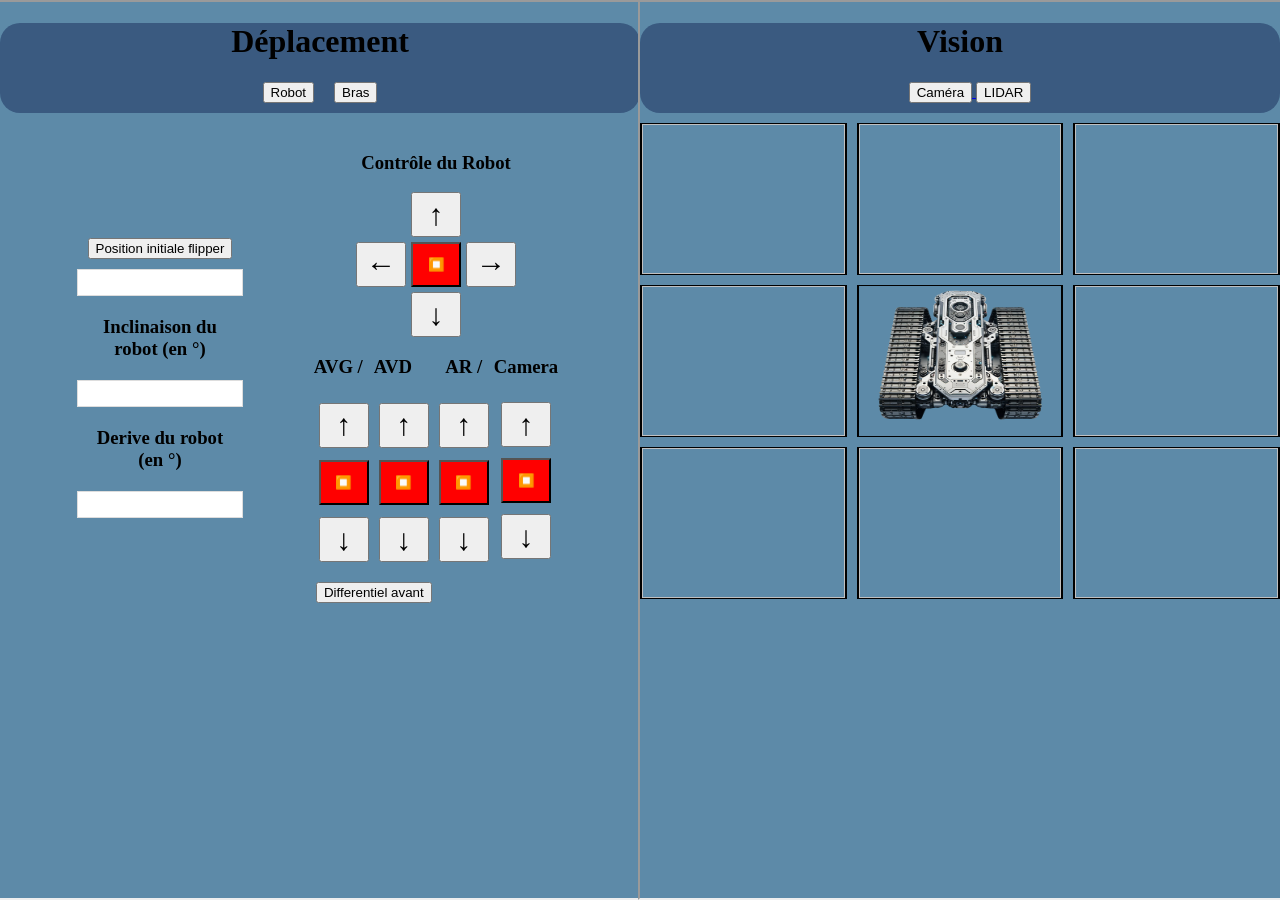
==== IHM_Robot_RMS/index.html @ 8631eeb2 "Initial interface to control the robot" ====
<!DOCTYPE html>
<html lang="fr">

<head>
  <meta charset="UTF-8">
  <meta name="viewport" content="width=device-width, initial-scale=1.0">
  <link rel="stylesheet" href="style.css">
  <title>Pilotage général</title>
</head>

<body>

  <div id="container">
    <div id="box1">
      <iframe src="deplacement_robot.html"></iframe>
    </div>

    <div id="box2">
      <iframe src="vision_camera.html"></iframe>
    </div>
  </div>


</body>

</html>
---- IHM_Robot_RMS/style.css ----
/* Réinitialiser les marges et le padding par défaut */
html, body {
  margin: 0;
  padding: 0;
  height: 100%;
  box-sizing: border-box;
}

header
{
  background-color: blue;
  display: flex;
}

/* Style de la grille pour les conteneurs */
#container {
  display: flex;
  height: 100vh; /* Utilise la pleine hauteur de la fenêtre de visualisation */
}

#box1 
{ 
  display: flex;
  flex-direction: column; /* Cela organise les enfants verticalement */

  flex: 1; /* Assure que chaque boîte prend un tiers de l'espace */
  justify-content: center; /* Centre le contenu horizontalement */
  align-items: center; /* Centre le contenu verticalement */
}

#box2 
{ 
  display: flex;
  flex-direction: column; /* Cela organise les enfants verticalement */

  flex: 1; /* Assure que chaque boîte prend un tiers de l'espace */
  justify-content: center; /* Centre le contenu horizontalement */
  align-items: center; /* Centre le contenu verticalement */
} /* Orange */

iframe
{
  display: flex;
  height: 100vh; /* Utilise la pleine hauteur de la fenêtre de visualisation */
  width: 100%;
}
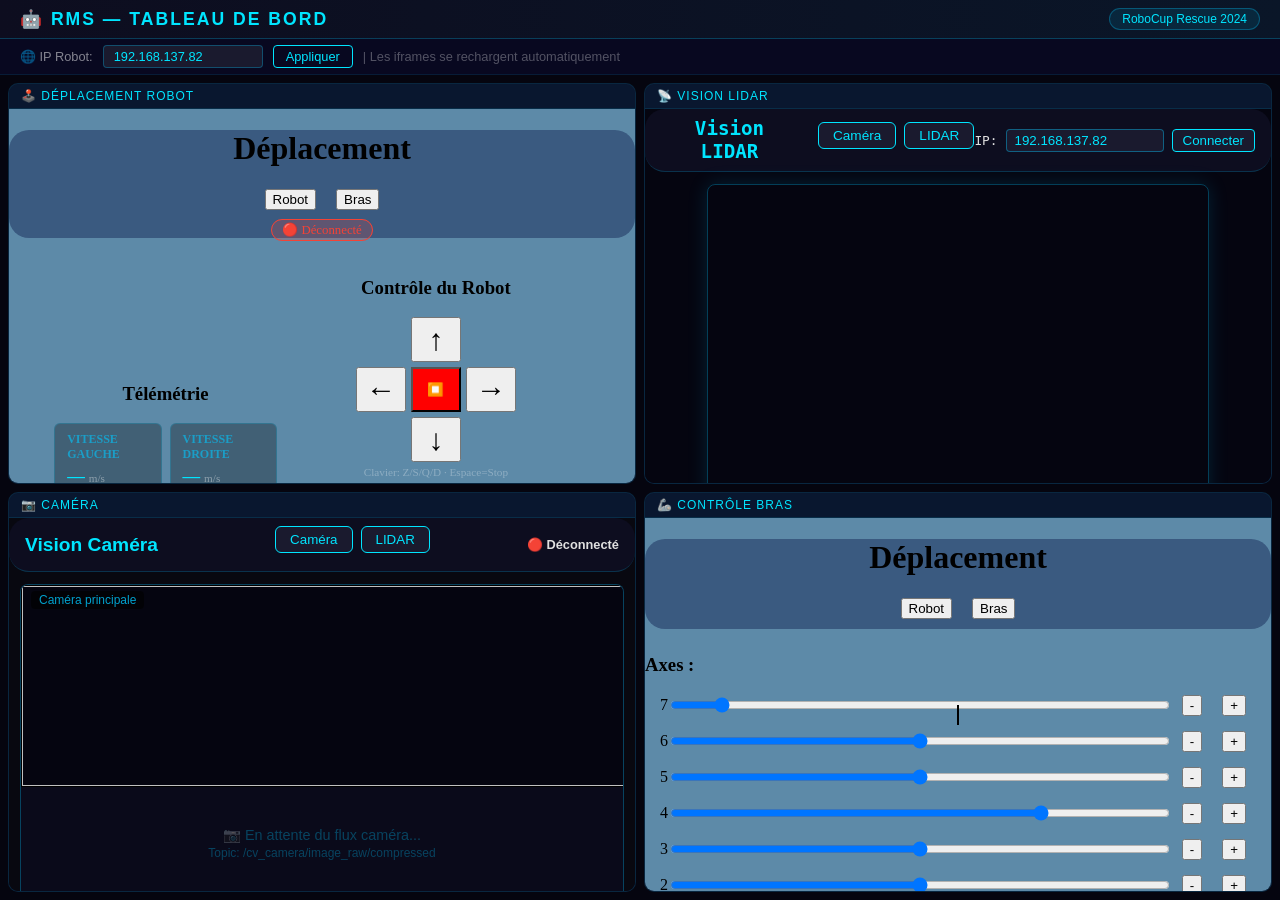
==== commit 75a66c2e: "Interface 100% fonctionnelle : Dashboard 4 panneaux, visualiseur LIDAR Canvas et correction des bugs" ====
--- a/IHM_Robot_RMS/index.html
+++ b/IHM_Robot_RMS/index.html
@@ -1,26 +1,128 @@
-<!DOCTYPE html>
-<html lang="fr">
-
-<head>
-  <meta charset="UTF-8">
-  <meta name="viewport" content="width=device-width, initial-scale=1.0">
-  <link rel="stylesheet" href="style.css">
-  <title>Pilotage général</title>
-</head>
-
-<body>
-
-  <div id="container">
-    <div id="box1">
-      <iframe src="deplacement_robot.html"></iframe>
-    </div>
-
-    <div id="box2">
-      <iframe src="vision_camera.html"></iframe>
-    </div>
-  </div>
-
-
-</body>
-
-</html>
+<!DOCTYPE html>
+<html lang="fr">
+
+<head>
+  <meta charset="UTF-8">
+  <meta name="viewport" content="width=device-width, initial-scale=1.0">
+  <title>RMS – Tableau de bord robot</title>
+  <style>
+    * { box-sizing: border-box; margin: 0; padding: 0; }
+    body { background: #05050f; color: #e0e0e0; font-family: 'Segoe UI', sans-serif; height: 100vh; display: flex; flex-direction: column; }
+
+    /* ─── Header ─── */
+    #topbar {
+      display: flex; align-items: center; justify-content: space-between;
+      padding: 8px 20px;
+      background: linear-gradient(90deg, #0d0d1f, #0a1628);
+      border-bottom: 1px solid rgba(0,200,255,0.25);
+      flex-shrink: 0;
+    }
+    #topbar h1 { font-size: 1.1rem; color: #00e5ff; letter-spacing: 2px; text-transform: uppercase; }
+    #topbar .badge { font-size: 0.75rem; background: rgba(0,200,255,0.1); border: 1px solid rgba(0,200,255,0.3); color: #00e5ff; border-radius: 20px; padding: 3px 12px; }
+
+    /* ─── IP Config bar ─── */
+    #config-bar {
+      display: flex; align-items: center; gap: 10px; padding: 6px 20px;
+      background: #080820; border-bottom: 1px solid rgba(0,200,255,0.1);
+      font-size: 0.8rem; color: rgba(255,255,255,0.5);
+      flex-shrink: 0;
+    }
+    #config-bar input {
+      background: #1a1a2e; color: #00e5ff; border: 1px solid rgba(0,200,255,0.3);
+      border-radius: 4px; padding: 3px 10px; width: 160px; font-size: 0.8rem;
+    }
+    #config-bar button {
+      background: transparent; color: #00e5ff; border: 1px solid #00e5ff;
+      border-radius: 4px; padding: 3px 12px; cursor: pointer; font-size: 0.8rem;
+    }
+    #config-bar button:hover { background: #00e5ff; color: #000; }
+
+    /* ─── Dashboard grid ─── */
+    #dashboard {
+      display: grid;
+      grid-template-columns: 1fr 1fr;
+      grid-template-rows: 1fr 1fr;
+      gap: 8px;
+      padding: 8px;
+      flex: 1;
+      min-height: 0;
+    }
+
+    .panel {
+      background: #0a0a1f;
+      border: 1px solid rgba(0,200,255,0.15);
+      border-radius: 10px;
+      overflow: hidden;
+      display: flex;
+      flex-direction: column;
+    }
+    .panel-title {
+      padding: 5px 12px;
+      background: rgba(0,200,255,0.07);
+      border-bottom: 1px solid rgba(0,200,255,0.12);
+      font-size: 0.75rem;
+      color: #00e5ff;
+      letter-spacing: 1px;
+      text-transform: uppercase;
+    }
+    .panel iframe {
+      flex: 1;
+      width: 100%;
+      border: none;
+      background: transparent;
+    }
+  </style>
+</head>
+
+<body>
+
+  <div id="topbar">
+    <h1>🤖 RMS — Tableau de bord</h1>
+    <span class="badge">RoboCup Rescue 2024</span>
+  </div>
+
+  <div id="config-bar">
+    🌐 IP Robot:
+    <input id="ip-input" type="text" placeholder="192.168.137.82" value="192.168.137.82">
+    <button onclick="applyIp()">Appliquer</button>
+    <span style="color:rgba(255,255,255,0.3)">| Les iframes se rechargent automatiquement</span>
+  </div>
+
+  <div id="dashboard">
+
+    <div class="panel">
+      <div class="panel-title">🕹️ Déplacement Robot</div>
+      <iframe id="frame-deplacement" src="deplacement_robot.html"></iframe>
+    </div>
+
+    <div class="panel">
+      <div class="panel-title">📡 Vision LIDAR</div>
+      <iframe id="frame-lidar" src="vision_lidar.html"></iframe>
+    </div>
+
+    <div class="panel">
+      <div class="panel-title">📷 Caméra</div>
+      <iframe id="frame-camera" src="vision_camera.html"></iframe>
+    </div>
+
+    <div class="panel">
+      <div class="panel-title">🦾 Contrôle Bras</div>
+      <iframe id="frame-bras" src="deplacement_bras.html"></iframe>
+    </div>
+
+  </div>
+
+  <script>
+    function applyIp() {
+      var ip = document.getElementById('ip-input').value.trim();
+      if (!ip) return;
+      localStorage.setItem('ros_url', 'ws://' + ip + ':9090');
+      ['frame-deplacement', 'frame-lidar', 'frame-camera', 'frame-bras'].forEach(function(id) {
+        var f = document.getElementById(id);
+        f.src = f.src; // force reload
+      });
+    }
+  </script>
+
+</body>
+</html>
